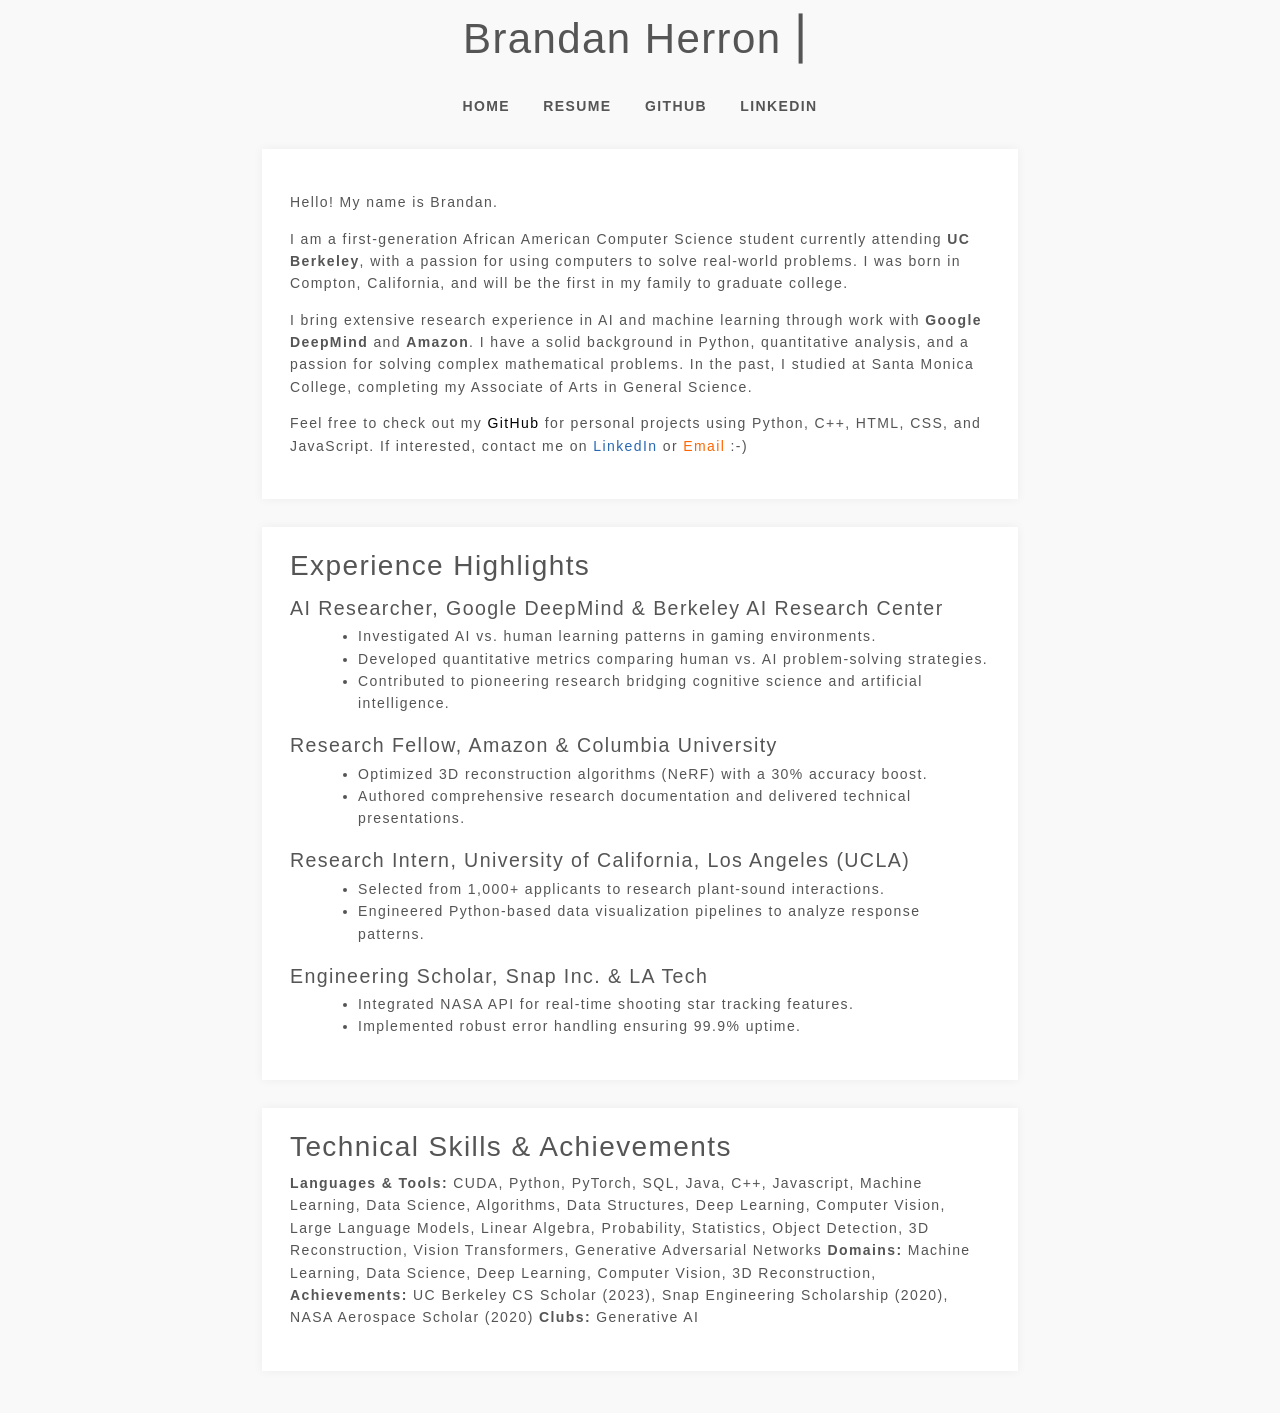
==== 2025.html @ 573d6373 "2025 Update Updating portfolio website" ====
<!DOCTYPE html>
<html>
  <head>
    <meta charset="UTF-8">
    <title>Brandan Herron</title>
    <meta name="author" content="Brandan Herron">
    <meta name="description" content="Brandan's personal website.">
    <meta name="keywords" content="brandan,herron,portfolio,website">
    <meta name="viewport" content="width=device-width, initial-scale=1">

    <!-- Link to External CSS -->
    <link rel="stylesheet" href="2025.css">

    <!-- Favicon or Logo (optional) -->
  </head>
  <body>
    <div class="container">
      <h1>
        <span class="title">
          <a href="2025.html" id="text"></a>
          <span class="blinking-cursor">&#9122;</span>
        </span>
      </h1>

      <!-- Navigation -->
      <div id="navigation">
        <ul>
          <li><a href="#home">Home</a></li>
          <li><a href="Brandan_Herron_Resume.pdf" target="_blank">Resume</a></li>
          <li><a href="https://github.com/brandanherron" target="_blank">GitHub</a></li>
          <li><a href="https://www.linkedin.com/in/brandan-herron/" target="_blank">LinkedIn</a></li>
        </ul>
      </div>

      <!-- Home / About Section -->
      <div id="home" class="content">
        <p>Hello! My name is Brandan.</p>

        <p>
          I am a first-generation African American Computer Science student currently attending 
          <strong>UC Berkeley</strong>, with a passion for using computers to solve real-world problems.
          I was born in Compton, California, and will be the first in my family to graduate college.
        </p>

        <p>
          I bring extensive research experience in AI and machine learning through work with
          <strong>Google DeepMind</strong> and <strong>Amazon</strong>. I have a solid background in Python,
          quantitative analysis, and a passion for solving complex mathematical problems.
          In the past, I studied at Santa Monica College, completing my Associate of Arts in General Science.
        </p>

        <p>
          Feel free to check out my <a href="https://github.com/brandanherron" id="github" target="_blank">GitHub</a> 
          for personal projects using Python, C++, HTML, CSS, and JavaScript. If interested, contact me on 
          <a href="https://www.linkedin.com/in/brandan-herron/" id="linkedin" target="_blank">LinkedIn</a> 
          or <a href="mailto:brandanherron@berkeley.edu" id="email">Email</a> :-)
        </p>
      </div>

      <!-- Experience Highlights -->
      <div id="experience" class="content">
        <h2>Experience Highlights</h2>

        <h3>AI Researcher, Google DeepMind & Berkeley AI Research Center</h3>
        <ul>
          <li>Investigated AI vs. human learning patterns in gaming environments.</li>
          <li>Developed quantitative metrics comparing human vs. AI problem-solving strategies.</li>
          <li>Contributed to pioneering research bridging cognitive science and artificial intelligence.</li>
        </ul>

        <h3>Research Fellow, Amazon & Columbia University</h3>
        <ul>
          <li>Optimized 3D reconstruction algorithms (NeRF) with a 30% accuracy boost.</li>
          <li>Authored comprehensive research documentation and delivered technical presentations.</li>
        </ul>

        <h3>Research Intern, University of California, Los Angeles (UCLA)</h3>
        <ul>
          <li>Selected from 1,000+ applicants to research plant-sound interactions.</li>
          <li>Engineered Python-based data visualization pipelines to analyze response patterns.</li>
        </ul>

        <h3>Engineering Scholar, Snap Inc. & LA Tech</h3>
        <ul>
          <li>Integrated NASA API for real-time shooting star tracking features.</li>
          <li>Implemented robust error handling ensuring 99.9% uptime.</li>
        </ul>
      </div>

      <!-- Additional Skills & Achievements -->
      <div id="additional" class="content">
        <h2>Technical Skills & Achievements</h2>
        <p>
          <strong>Languages & Tools:</strong> CUDA, Python, PyTorch, SQL, Java, C++, Javascript, Machine Learning, Data Science, Algorithms, Data Structures, Deep Learning, Computer Vision, Large Language Models, Linear Algebra, Probability, Statistics, Object Detection, 3D Reconstruction, Vision Transformers, Generative Adversarial Networks 
          <strong>Domains:</strong> Machine Learning, Data Science, Deep Learning, Computer Vision, 3D Reconstruction,  
          <strong>Achievements:</strong> UC Berkeley CS Scholar (2023), Snap Engineering Scholarship (2020), NASA Aerospace Scholar (2020)  
          <strong>Clubs:</strong> Generative AI
        </p>
      </div>

    </div>

    <!-- Link to External JavaScript -->
    <script src="2025.js"></script>
  </body>
</html>
---- 2025.css ----
/* style.css */

/* Basic Reset & Typography */
html, body {
    padding: 0;
    margin: 0;
    color: #555;
    font-family: "Open Sans", sans-serif; /* Change to your desired font */
    font-size: 14px;
    background-color: #f9f9f9;
    letter-spacing: 0.1em; /* Increase spacing between letters */
}

h1, h2, h3 {
    font-weight: 300;
    margin-top: 0;
}

h1 {
    font-size: 3em;
    text-align: center;
}

h2 {
    font-size: 2em;
    margin-bottom: 0.5em;
}

h3 {
    font-size: 1.4em;
    margin-bottom: 0.3em;
    margin-top: 1em;
}

ul {
    list-style-type: disc;
    margin: 0 0 1em 2em;
}

/* Link Styling */
a:hover,
a:visited,
a:active,
a:link {
    color: inherit;
    text-decoration: none;
}

/* Blinking Cursor Keyframes */
@keyframes blink {
    0% { opacity: 1; }
    50% { opacity: 0; }
    100% { opacity: 1; }
}

.blinking-cursor {
    animation: blink 0.8s step-end infinite;
}

/* Container */
.container {
    margin: 0 auto;
    max-width: 1200px;
    padding: 1em;
}

/* Content Section */
.content {
    font-size: 1em;
    line-height: 1.6em;
    max-width: 700px;
    margin: 2em auto;
    background-color: #fff;
    padding: 2em;
    box-shadow: 0 0 10px rgba(0,0,0,0.05);
}

/* Navigation */
#navigation {
    font-size: 1em;
    text-transform: uppercase;
    font-weight: bold;
    text-align: center;
    margin-bottom: 1em;
}

#navigation ul {
    padding: 0;
    margin: 0 auto;
}

#navigation ul li {
    display: inline-block;
    padding: 0.5em;
    margin: 0 0.5em;
}

#navigation ul li:hover {
    color: #00BFFF;
}

/* Link Colors by ID */
#SMC {
  color: #00a2ff !important;
}

#compton {
  color: #f8ba00 !important;
}

#scholarship {
  color: #0076ba !important;
}

#linkedin {
  color: #2867B2 !important;
}

#github {
  color: #000000 !important;
}

#snap {
  color: #e1e100 !important;
}

#nasa {
  color: #0B3D91 !important;
}

#email {
  color: #FF6600 !important;
}

/* Additional hover effect for in-text links */
#home a:hover,
#experience a:hover,
#additional a:hover {
    opacity: 0.7;
}
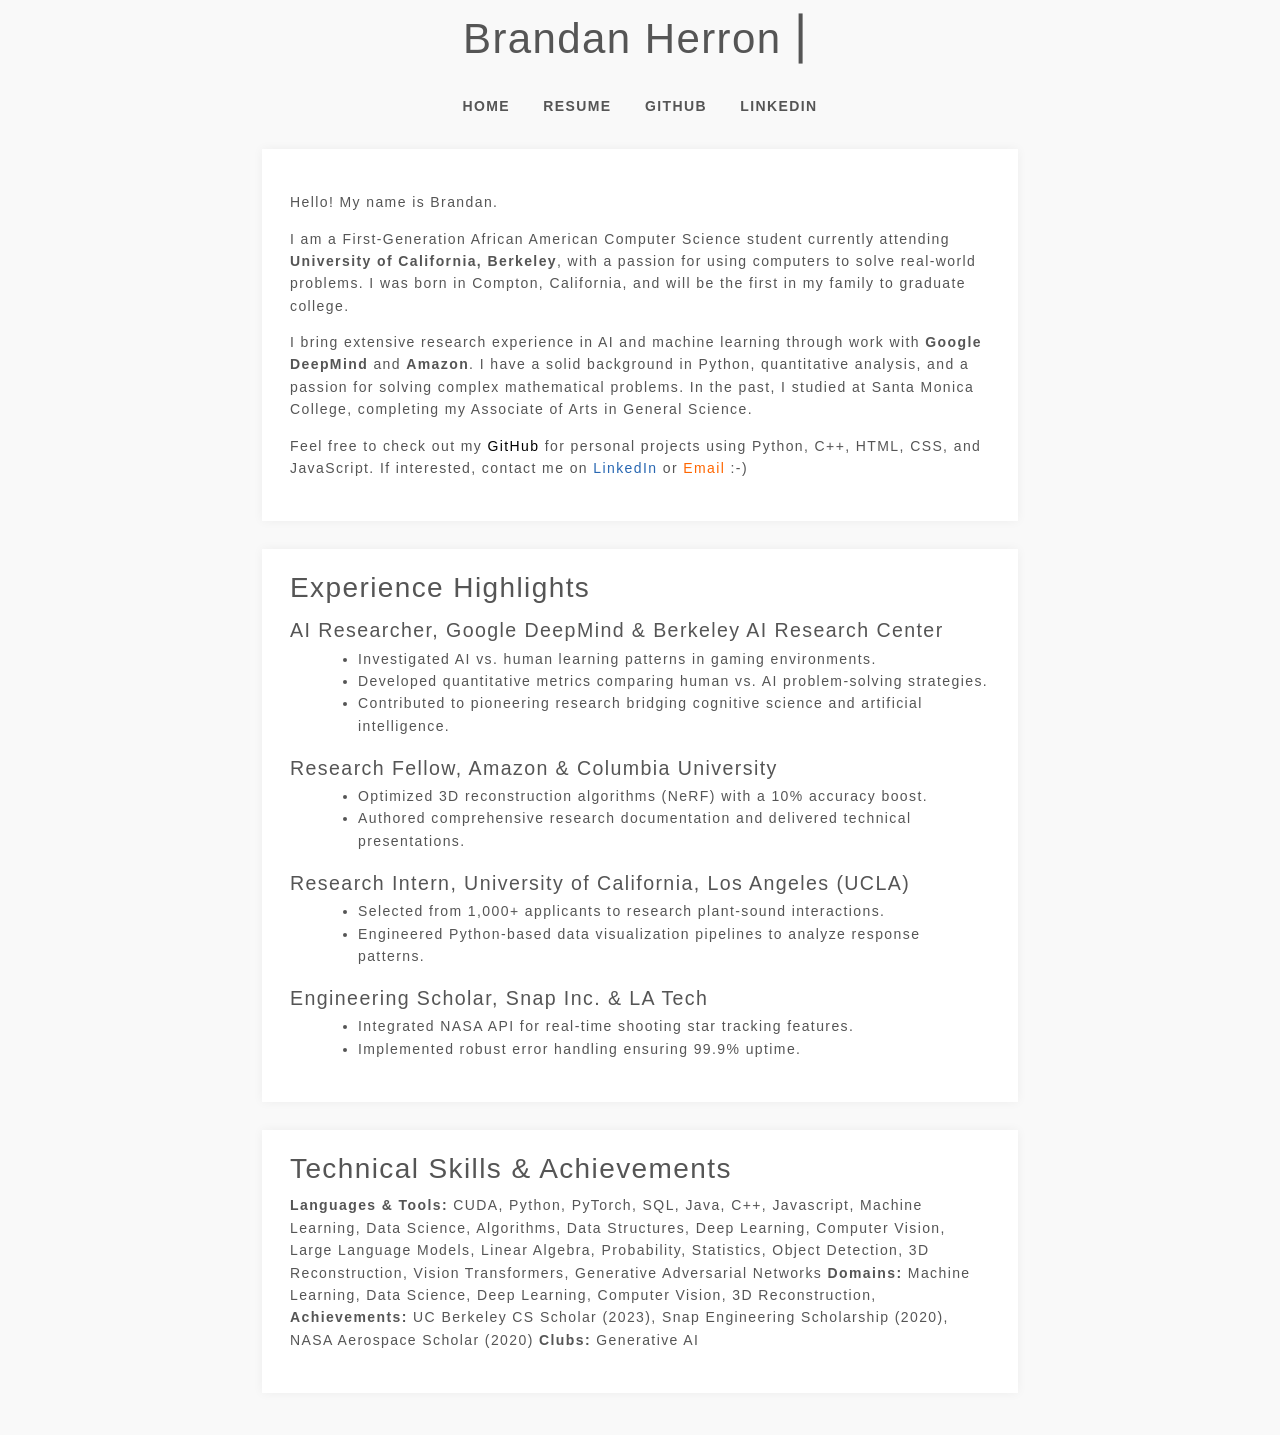
==== commit b9394faf: "New updae" ====
--- a/2025.html
+++ b/2025.html
@@ -37,8 +37,8 @@
         <p>Hello! My name is Brandan.</p>
 
         <p>
-          I am a first-generation African American Computer Science student currently attending 
-          <strong>UC Berkeley</strong>, with a passion for using computers to solve real-world problems.
+          I am a First-Generation African American Computer Science student currently attending 
+          <strong>University of California, Berkeley</strong>, with a passion for using computers to solve real-world problems.
           I was born in Compton, California, and will be the first in my family to graduate college.
         </p>
 
@@ -70,7 +70,7 @@
 
         <h3>Research Fellow, Amazon & Columbia University</h3>
         <ul>
-          <li>Optimized 3D reconstruction algorithms (NeRF) with a 30% accuracy boost.</li>
+          <li>Optimized 3D reconstruction algorithms (NeRF) with a 10% accuracy boost.</li>
           <li>Authored comprehensive research documentation and delivered technical presentations.</li>
         </ul>
 
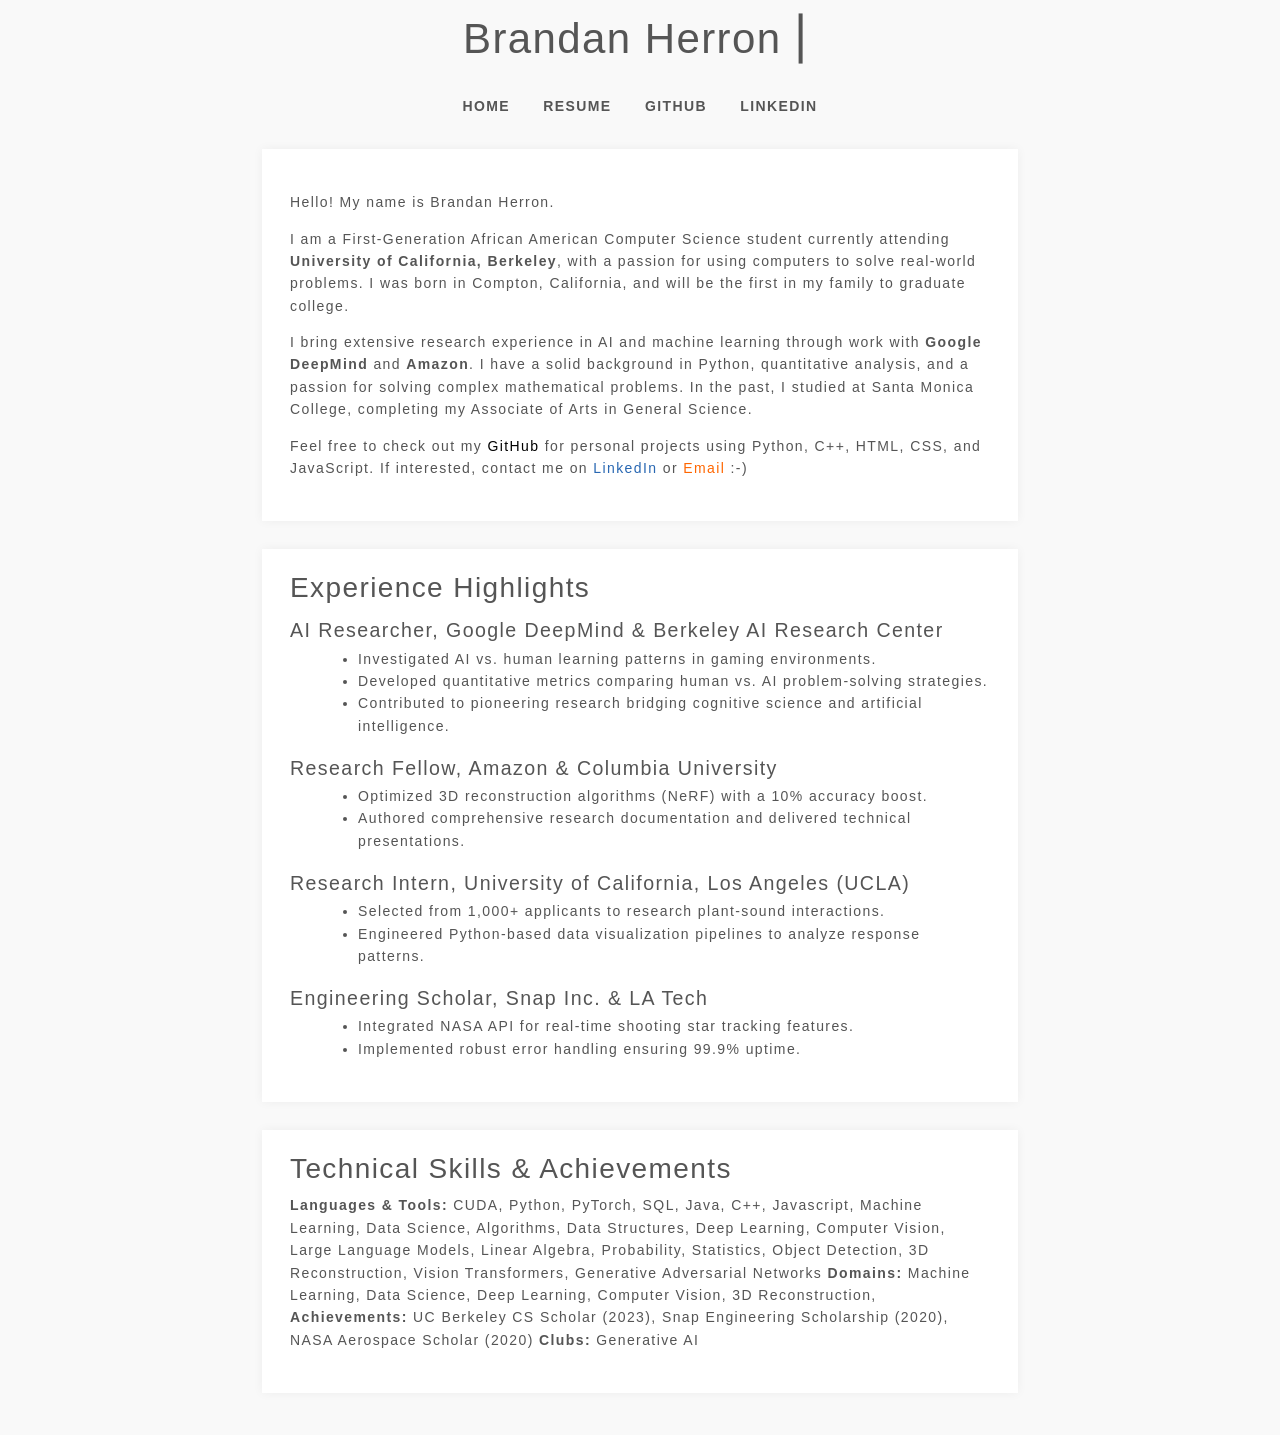
==== commit 7e998276: "More updates" ====
--- a/2025.html
+++ b/2025.html
@@ -34,7 +34,7 @@
 
       <!-- Home / About Section -->
       <div id="home" class="content">
-        <p>Hello! My name is Brandan.</p>
+        <p>Hello! My name is Brandan Herron.</p>
 
         <p>
           I am a First-Generation African American Computer Science student currently attending 
--- a/2025.css
+++ b/2025.css
@@ -1,4 +1,4 @@
-/* style.css */
+/* 2025.css */
 
 /* Basic Reset & Typography */
 html, body {
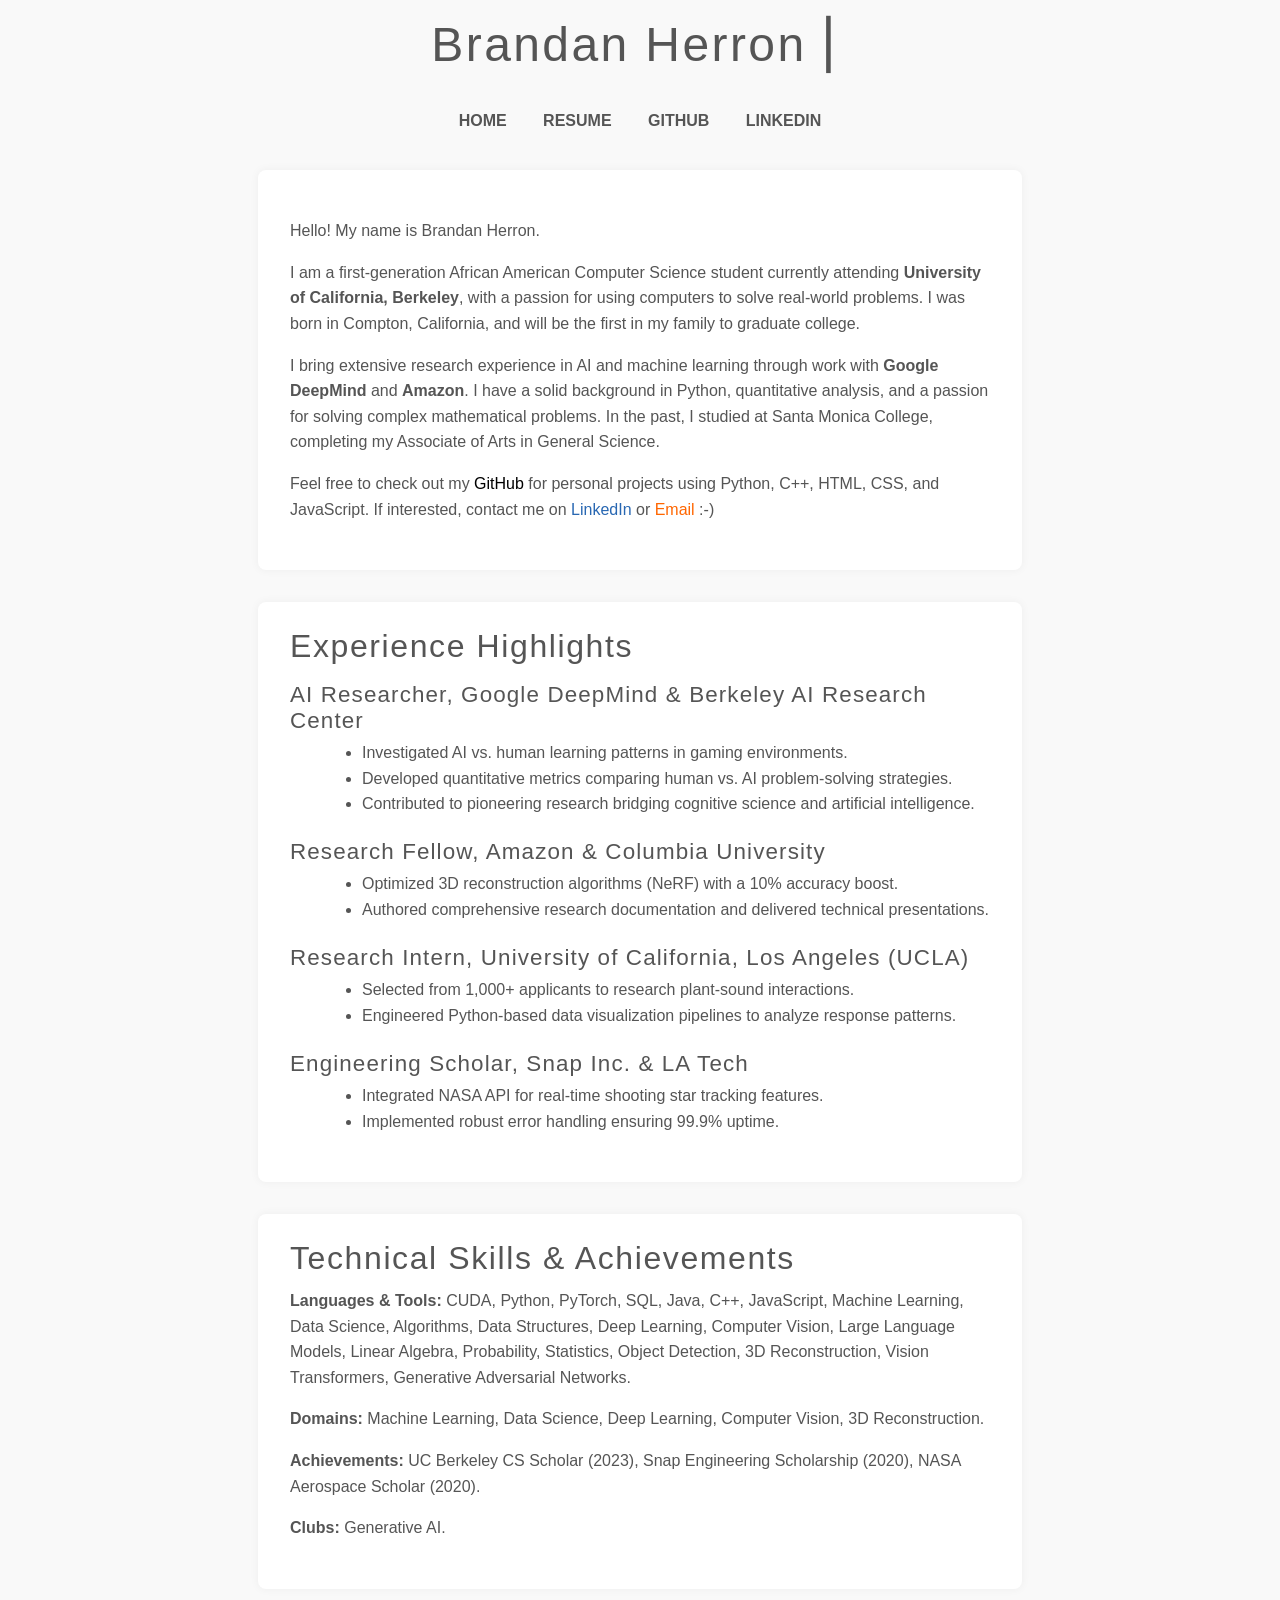
==== commit c20aa67b: "Big changes" ====
--- a/2025.html
+++ b/2025.html
@@ -1,74 +1,84 @@
 <!DOCTYPE html>
 <html>
   <head>
+    <!-- Set the character encoding and page metadata -->
     <meta charset="UTF-8">
     <title>Brandan Herron</title>
     <meta name="author" content="Brandan Herron">
     <meta name="description" content="Brandan's personal website.">
     <meta name="keywords" content="brandan,herron,portfolio,website">
     <meta name="viewport" content="width=device-width, initial-scale=1">
-
-    <!-- Link to External CSS -->
+    
+    <!-- Link to the external CSS file for styling -->
     <link rel="stylesheet" href="2025.css">
-
-    <!-- Favicon or Logo (optional) -->
+    
+    <!-- Link to the favicon (optional) -->
+    <link rel="icon" href="favicon.ico">
   </head>
   <body>
+    <!-- Main container for the website content -->
     <div class="container">
+      
+      <!-- Header Section: Displays the website title with a blinking cursor effect -->
       <h1>
         <span class="title">
-          <a href="2025.html" id="text"></a>
+          <!-- Clickable title that links back to the homepage -->
+          <a href="2025.html" id="text">Brandan Herron</a>
+          <!-- Blinking cursor element for a dynamic header effect -->
           <span class="blinking-cursor">&#9122;</span>
         </span>
       </h1>
 
-      <!-- Navigation -->
+      <!-- Navigation Menu -->
       <div id="navigation">
         <ul>
+          <!-- Internal link to the Home/About section -->
           <li><a href="#home">Home</a></li>
-          <li><a href="Brandan_Herron_Resume.pdf" target="_blank">Resume</a></li>
-          <li><a href="https://github.com/brandanherron" target="_blank">GitHub</a></li>
-          <li><a href="https://www.linkedin.com/in/brandan-herron/" target="_blank">LinkedIn</a></li>
+          <!-- External link to the Resume PDF, opens in a new tab -->
+          <li><a href="Brandan_Herron_Resume.pdf" target="_blank" rel="noopener noreferrer">Resume</a></li>
+          <!-- External link to GitHub profile -->
+          <li><a href="https://github.com/brandanherron" target="_blank" rel="noopener noreferrer">GitHub</a></li>
+          <!-- External link to LinkedIn profile -->
+          <li><a href="https://www.linkedin.com/in/brandan-herron/" target="_blank" rel="noopener noreferrer">LinkedIn</a></li>
         </ul>
       </div>
 
       <!-- Home / About Section -->
       <div id="home" class="content">
+        <!-- Introduction Paragraph -->
         <p>Hello! My name is Brandan Herron.</p>
-
         <p>
-          I am a First-Generation African American Computer Science student currently attending 
+          I am a first-generation African American Computer Science student currently attending 
           <strong>University of California, Berkeley</strong>, with a passion for using computers to solve real-world problems.
           I was born in Compton, California, and will be the first in my family to graduate college.
         </p>
-
         <p>
           I bring extensive research experience in AI and machine learning through work with
           <strong>Google DeepMind</strong> and <strong>Amazon</strong>. I have a solid background in Python,
           quantitative analysis, and a passion for solving complex mathematical problems.
           In the past, I studied at Santa Monica College, completing my Associate of Arts in General Science.
         </p>
-
         <p>
-          Feel free to check out my <a href="https://github.com/brandanherron" id="github" target="_blank">GitHub</a> 
+          <!-- Contact links for GitHub, LinkedIn, and Email -->
+          Feel free to check out my <a href="https://github.com/brandanherron" id="github" target="_blank" rel="noopener noreferrer">GitHub</a> 
           for personal projects using Python, C++, HTML, CSS, and JavaScript. If interested, contact me on 
-          <a href="https://www.linkedin.com/in/brandan-herron/" id="linkedin" target="_blank">LinkedIn</a> 
+          <a href="https://www.linkedin.com/in/brandan-herron/" id="linkedin" target="_blank" rel="noopener noreferrer">LinkedIn</a> 
           or <a href="mailto:brandanherron@berkeley.edu" id="email">Email</a> :-)
         </p>
       </div>
 
-      <!-- Experience Highlights -->
+      <!-- Experience Highlights Section -->
       <div id="experience" class="content">
         <h2>Experience Highlights</h2>
-
-        <h3>AI Researcher, Google DeepMind & Berkeley AI Research Center</h3>
+        <!-- Each experience item is listed below -->
+        <h3>AI Researcher, Google DeepMind &amp; Berkeley AI Research Center</h3>
         <ul>
           <li>Investigated AI vs. human learning patterns in gaming environments.</li>
           <li>Developed quantitative metrics comparing human vs. AI problem-solving strategies.</li>
           <li>Contributed to pioneering research bridging cognitive science and artificial intelligence.</li>
         </ul>
 
-        <h3>Research Fellow, Amazon & Columbia University</h3>
+        <h3>Research Fellow, Amazon &amp; Columbia University</h3>
         <ul>
           <li>Optimized 3D reconstruction algorithms (NeRF) with a 10% accuracy boost.</li>
           <li>Authored comprehensive research documentation and delivered technical presentations.</li>
@@ -80,27 +90,33 @@
           <li>Engineered Python-based data visualization pipelines to analyze response patterns.</li>
         </ul>
 
-        <h3>Engineering Scholar, Snap Inc. & LA Tech</h3>
+        <h3>Engineering Scholar, Snap Inc. &amp; LA Tech</h3>
         <ul>
           <li>Integrated NASA API for real-time shooting star tracking features.</li>
           <li>Implemented robust error handling ensuring 99.9% uptime.</li>
         </ul>
       </div>
 
-      <!-- Additional Skills & Achievements -->
+      <!-- Additional Skills & Achievements Section -->
       <div id="additional" class="content">
-        <h2>Technical Skills & Achievements</h2>
+        <h2>Technical Skills &amp; Achievements</h2>
         <p>
-          <strong>Languages & Tools:</strong> CUDA, Python, PyTorch, SQL, Java, C++, Javascript, Machine Learning, Data Science, Algorithms, Data Structures, Deep Learning, Computer Vision, Large Language Models, Linear Algebra, Probability, Statistics, Object Detection, 3D Reconstruction, Vision Transformers, Generative Adversarial Networks 
-          <strong>Domains:</strong> Machine Learning, Data Science, Deep Learning, Computer Vision, 3D Reconstruction,  
-          <strong>Achievements:</strong> UC Berkeley CS Scholar (2023), Snap Engineering Scholarship (2020), NASA Aerospace Scholar (2020)  
-          <strong>Clubs:</strong> Generative AI
+          <strong>Languages &amp; Tools:</strong> CUDA, Python, PyTorch, SQL, Java, C++, JavaScript, Machine Learning, Data Science, Algorithms, Data Structures, Deep Learning, Computer Vision, Large Language Models, Linear Algebra, Probability, Statistics, Object Detection, 3D Reconstruction, Vision Transformers, Generative Adversarial Networks.
+        </p>
+        <p>
+          <strong>Domains:</strong> Machine Learning, Data Science, Deep Learning, Computer Vision, 3D Reconstruction.
+        </p>
+        <p>
+          <strong>Achievements:</strong> UC Berkeley CS Scholar (2023), Snap Engineering Scholarship (2020), NASA Aerospace Scholar (2020).
+        </p>
+        <p>
+          <strong>Clubs:</strong> Generative AI.
         </p>
       </div>
 
     </div>
 
-    <!-- Link to External JavaScript -->
+    <!-- Link to external JavaScript file for interactive behaviors -->
     <script src="2025.js"></script>
   </body>
 </html>
--- a/2025.css
+++ b/2025.css
@@ -1,140 +1,173 @@
 /* 2025.css */
 
 /* Basic Reset & Typography */
+/* Remove default margins and paddings; set base text styles */
 html, body {
-    padding: 0;
-    margin: 0;
-    color: #555;
-    font-family: "Open Sans", sans-serif; /* Change to your desired font */
-    font-size: 14px;
-    background-color: #f9f9f9;
-    letter-spacing: 0.1em; /* Increase spacing between letters */
+  padding: 0;                  /* Remove default padding */
+  margin: 0;                   /* Remove default margin */
+  color: #555;                 /* Set default text color */
+  font-family: "Open Sans", sans-serif;  /* Use Open Sans font */
+  font-size: 16px;             /* Increase base font size for readability */
+  background-color: #f9f9f9;   /* Set background color for the page */
 }
 
+/* Heading styles for h1, h2, and h3 */
 h1, h2, h3 {
-    font-weight: 300;
-    margin-top: 0;
+  font-weight: 300;            /* Light font weight for headings */
+  margin-top: 0;               /* Remove top margin */
+  letter-spacing: 0.05em;       /* Subtle spacing between letters */
 }
 
 h1 {
-    font-size: 3em;
-    text-align: center;
+  font-size: 3em;              /* Large font size for main heading */
+  text-align: center;          /* Center align the main heading */
 }
 
 h2 {
-    font-size: 2em;
-    margin-bottom: 0.5em;
+  font-size: 2em;              /* Font size for subheadings */
+  margin-bottom: 0.5em;        /* Space below h2 elements */
 }
 
 h3 {
-    font-size: 1.4em;
-    margin-bottom: 0.3em;
-    margin-top: 1em;
+  font-size: 1.4em;            /* Smaller font size for h3 elements */
+  margin-bottom: 0.3em;        /* Space below h3 elements */
+  margin-top: 1em;             /* Space above h3 elements */
 }
 
+/* List styling */
 ul {
-    list-style-type: disc;
-    margin: 0 0 1em 2em;
+  list-style-type: disc;       /* Use disc bullets for lists */
+  margin: 0 0 1em 2em;         /* Set margin for list items */
 }
 
 /* Link Styling */
+/* Remove underlines and inherit text color for all link states */
 a:hover,
 a:visited,
 a:active,
 a:link {
-    color: inherit;
-    text-decoration: none;
+  color: inherit;             /* Inherit parent color */
+  text-decoration: none;      /* Remove text underline */
 }
 
-/* Blinking Cursor Keyframes */
+/* Blinking Cursor Animation */
+/* Define keyframes for blinking effect */
 @keyframes blink {
-    0% { opacity: 1; }
-    50% { opacity: 0; }
-    100% { opacity: 1; }
+  0% { opacity: 1; }          /* Fully visible at start */
+  50% { opacity: 0; }         /* Invisible in the middle */
+  100% { opacity: 1; }        /* Fully visible at end */
 }
 
+/* Apply blinking animation to elements with the class "blinking-cursor" */
 .blinking-cursor {
-    animation: blink 0.8s step-end infinite;
+  animation: blink 0.8s step-end infinite;
 }
 
-/* Container */
+/* Container styling */
+/* Center container and set a maximum width */
 .container {
-    margin: 0 auto;
-    max-width: 1200px;
-    padding: 1em;
+  margin: 0 auto;              /* Center the container */
+  max-width: 1200px;           /* Maximum width */
+  padding: 1em;                /* Padding around the container */
 }
 
-/* Content Section */
+/* Content section styling */
+/* Style individual content blocks */
 .content {
-    font-size: 1em;
-    line-height: 1.6em;
-    max-width: 700px;
-    margin: 2em auto;
-    background-color: #fff;
-    padding: 2em;
-    box-shadow: 0 0 10px rgba(0,0,0,0.05);
+  font-size: 1em;              /* Use base font size */
+  line-height: 1.6em;          /* Increase line height for readability */
+  max-width: 700px;            /* Limit content width for better reading */
+  margin: 2em auto;            /* Center content with vertical spacing */
+  background-color: #fff;      /* White background for content areas */
+  padding: 2em;                /* Padding inside content blocks */
+  box-shadow: 0 0 10px rgba(0,0,0,0.05);  /* Subtle drop shadow */
+  border-radius: 8px;          /* Rounded corners for a modern look */
 }
 
-/* Navigation */
+/* Navigation styling */
 #navigation {
-    font-size: 1em;
-    text-transform: uppercase;
-    font-weight: bold;
-    text-align: center;
-    margin-bottom: 1em;
+  font-size: 1em;              /* Base font size for navigation */
+  text-transform: uppercase;   /* Uppercase text for navigation items */
+  font-weight: bold;           /* Bold font for navigation */
+  text-align: center;          /* Center align navigation text */
+  margin-bottom: 1em;          /* Space below the navigation menu */
 }
 
+/* Navigation list styling */
 #navigation ul {
-    padding: 0;
-    margin: 0 auto;
+  padding: 0;                  /* Remove padding from list */
+  margin: 0 auto;              /* Center the list */
 }
 
+/* Navigation list item styling */
 #navigation ul li {
-    display: inline-block;
-    padding: 0.5em;
-    margin: 0 0.5em;
+  display: inline-block;       /* Display items inline */
+  padding: 0.5em;              /* Padding around each navigation item */
+  margin: 0 0.5em;             /* Horizontal spacing between items */
+  transition: color 0.3s ease; /* Smooth transition for hover color change */
 }
 
+/* Hover effect for navigation items */
 #navigation ul li:hover {
-    color: #00BFFF;
+  color: #00BFFF;             /* Change text color on hover */
 }
 
-/* Link Colors by ID */
+/* Specific link color overrides using element IDs */
 #SMC {
-  color: #00a2ff !important;
+color: #00a2ff !important;
 }
 
 #compton {
-  color: #f8ba00 !important;
+color: #f8ba00 !important;
 }
 
 #scholarship {
-  color: #0076ba !important;
+color: #0076ba !important;
 }
 
 #linkedin {
-  color: #2867B2 !important;
+color: #2867B2 !important;
 }
 
 #github {
-  color: #000000 !important;
+color: #000000 !important;
 }
 
 #snap {
-  color: #e1e100 !important;
+color: #e1e100 !important;
 }
 
 #nasa {
-  color: #0B3D91 !important;
+color: #0B3D91 !important;
 }
 
 #email {
-  color: #FF6600 !important;
+color: #FF6600 !important;
 }
 
-/* Additional hover effect for in-text links */
+/* Additional hover effect for in-text links within specific sections */
 #home a:hover,
 #experience a:hover,
 #additional a:hover {
-    opacity: 0.7;
+  opacity: 0.7;               /* Reduce opacity on hover for a subtle effect */
+  transition: opacity 0.3s ease; /* Smooth transition for opacity change */
 }
+
+/* Responsive Design for screens smaller than 768px */
+@media (max-width: 768px) {
+  .container {
+      padding: 0.5em;         /* Reduce container padding on small screens */
+  }
+  .content {
+      padding: 1em;           /* Reduce content block padding on small screens */
+  }
+  h1 {
+      font-size: 2.5em;       /* Adjust main heading size for smaller screens */
+  }
+  h2 {
+      font-size: 1.8em;       /* Adjust h2 size */
+  }
+  h3 {
+      font-size: 1.3em;       /* Adjust h3 size */
+  }
+}
